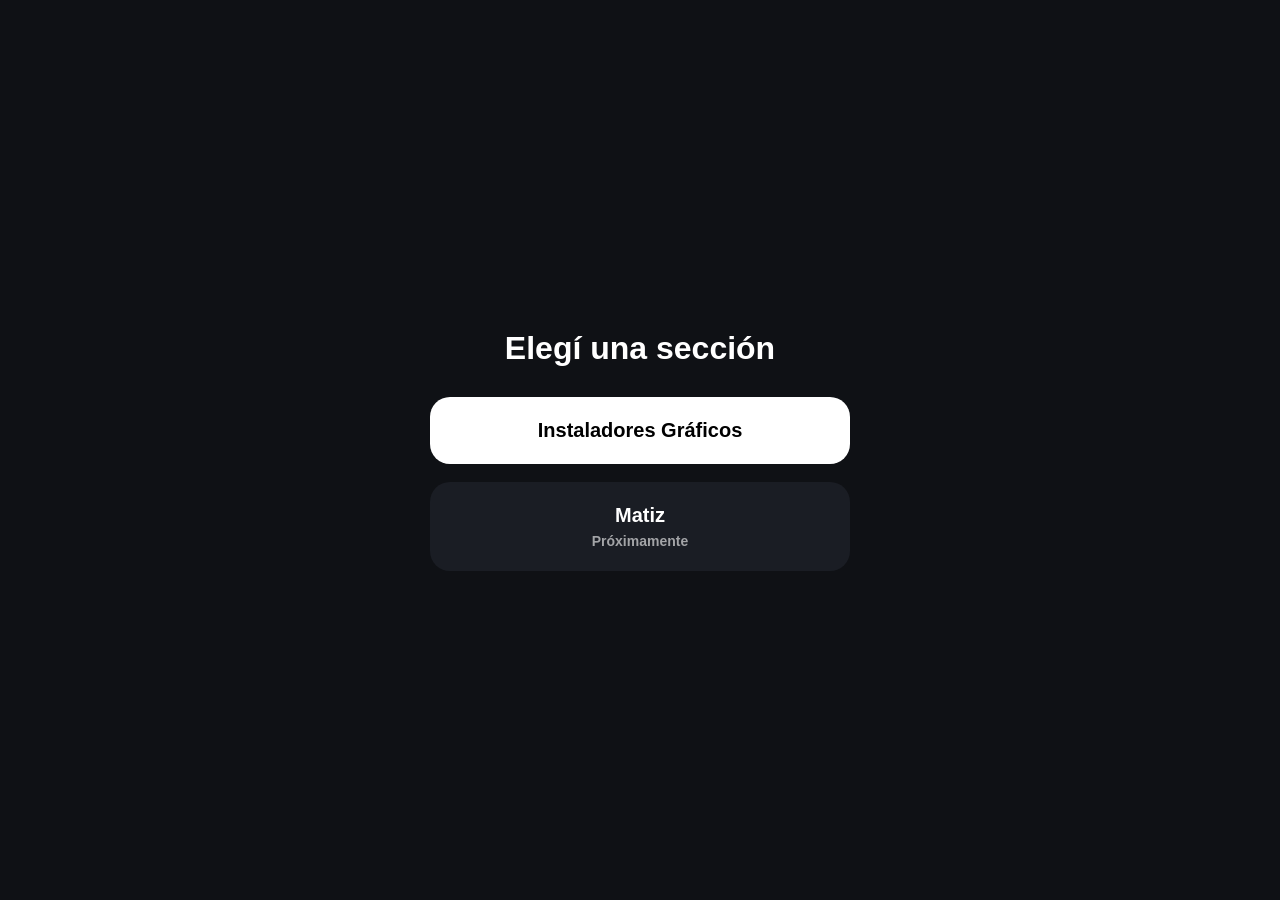
==== index.html @ 0dbf2899 "primer commit" ====
<!DOCTYPE html>

<html lang="es">

<head>

  <meta charset="UTF-8">

  <meta
    http-equiv="refresh"
    content="0; url=secciones/inicio/index.html"
  >

  <title>
    Redirigiendo...
  </title>

</head>

<body>

  Redirigiendo...

</body>

</html>
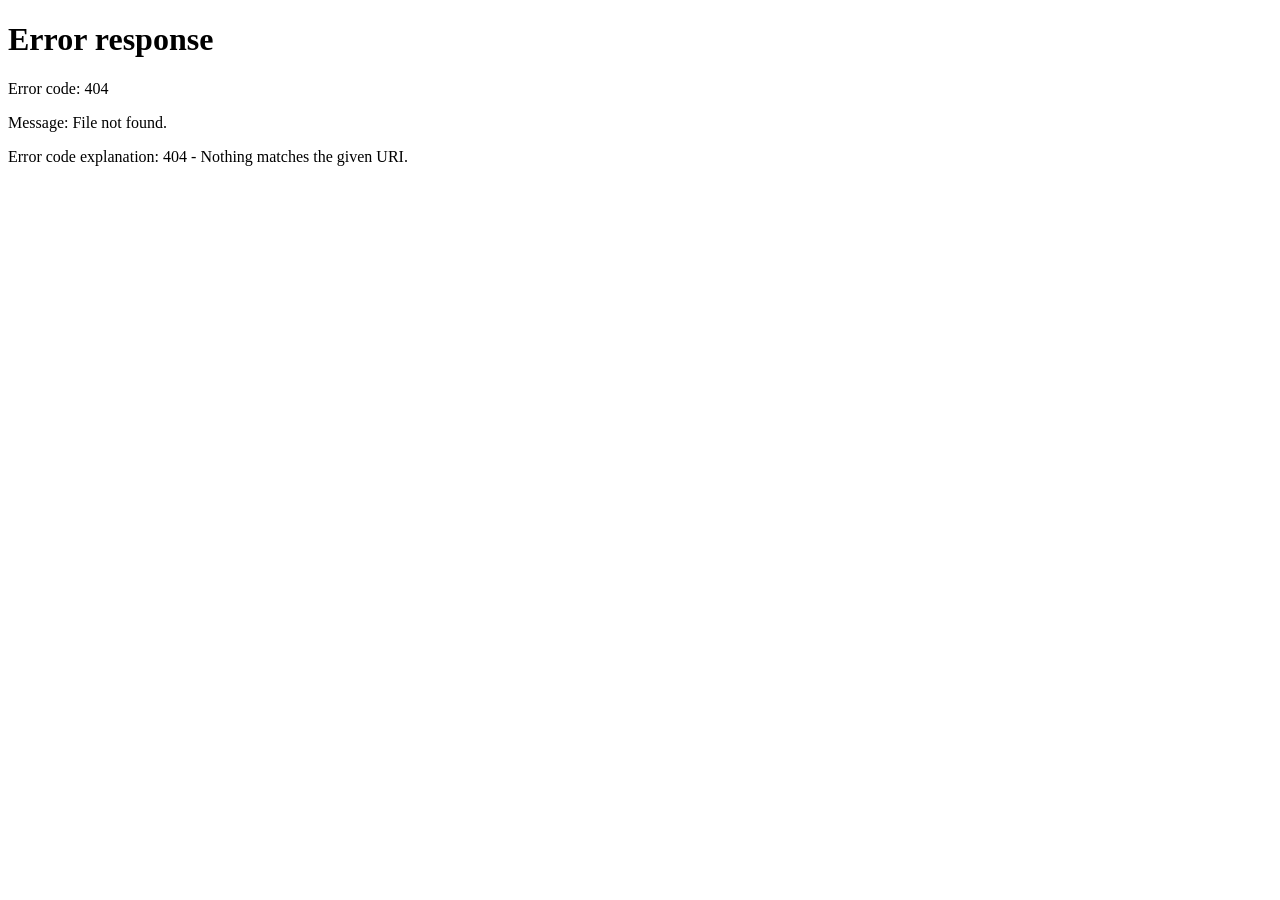
==== commit 6f66343a: "Add files via upload" ====
--- a/index.html
+++ b/index.html
@@ -1,26 +1,11 @@
-<!DOCTYPE html>
-
-<html lang="es">
-
-<head>
-
-  <meta charset="UTF-8">
-
-  <meta
-    http-equiv="refresh"
-    content="0; url=secciones/inicio/index.html"
-  >
-
-  <title>
-    Redirigiendo...
-  </title>
-
-</head>
-
-<body>
-
-  Redirigiendo...
-
-</body>
-
+<!DOCTYPE html>
+<html lang="es">
+<head>
+<meta charset="UTF-8">
+<meta http-equiv="refresh" content="0; url=corporeos/index.html">
+<title>Redireccionando...</title>
+</head>
+<body>
+Redireccionando...
+</body>
 </html>
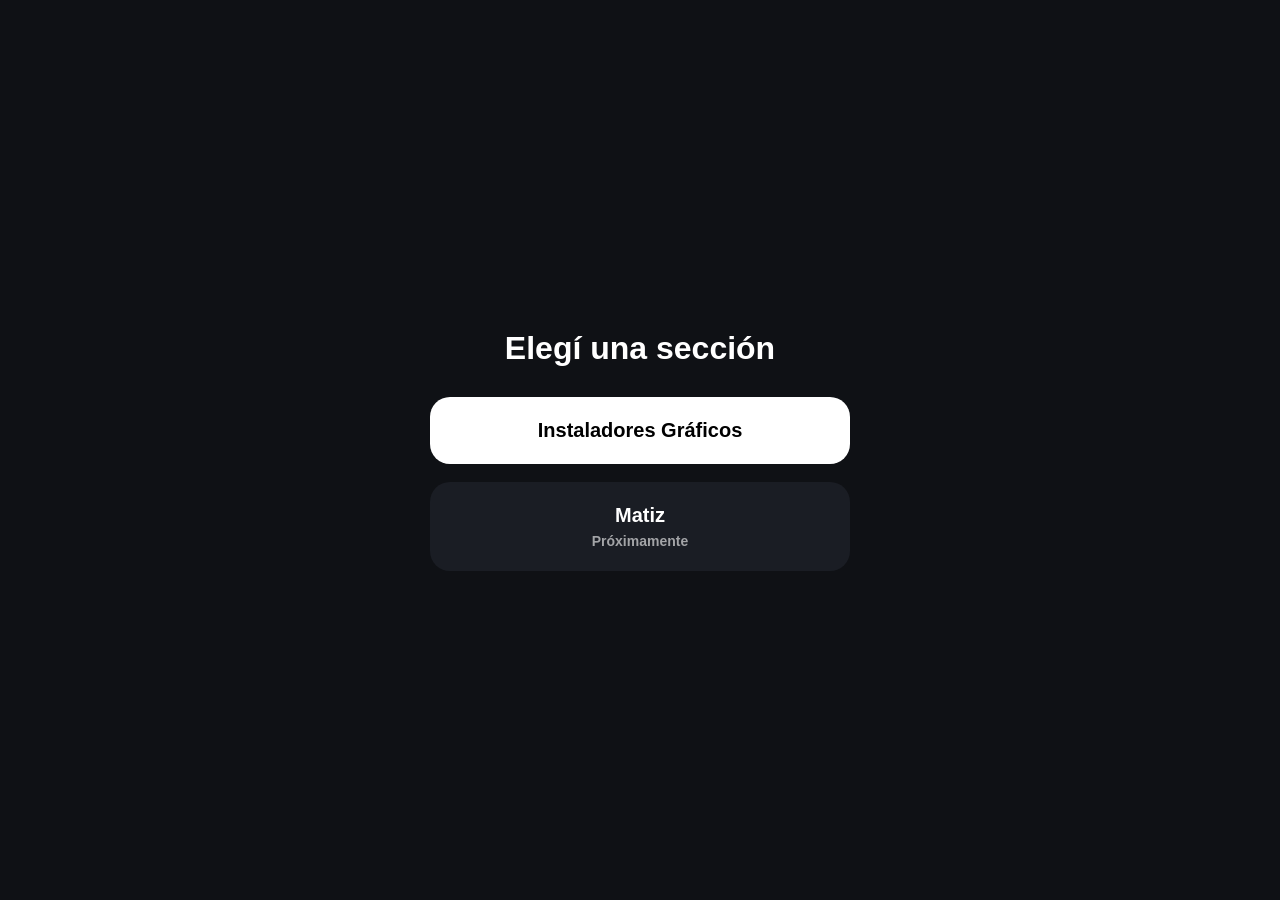
==== commit a79b477a: "Add files via upload" ====
--- a/index.html
+++ b/index.html
@@ -1,11 +1,26 @@
 <!DOCTYPE html>
+
 <html lang="es">
+
 <head>
-<meta charset="UTF-8">
-<meta http-equiv="refresh" content="0; url=corporeos/index.html">
-<title>Redireccionando...</title>
+
+  <meta charset="UTF-8">
+
+  <meta
+    http-equiv="refresh"
+    content="0; url=secciones/inicio/index.html"
+  >
+
+  <title>
+    Redirigiendo...
+  </title>
+
 </head>
+
 <body>
-Redireccionando...
+
+  Redirigiendo...
+
 </body>
+
 </html>
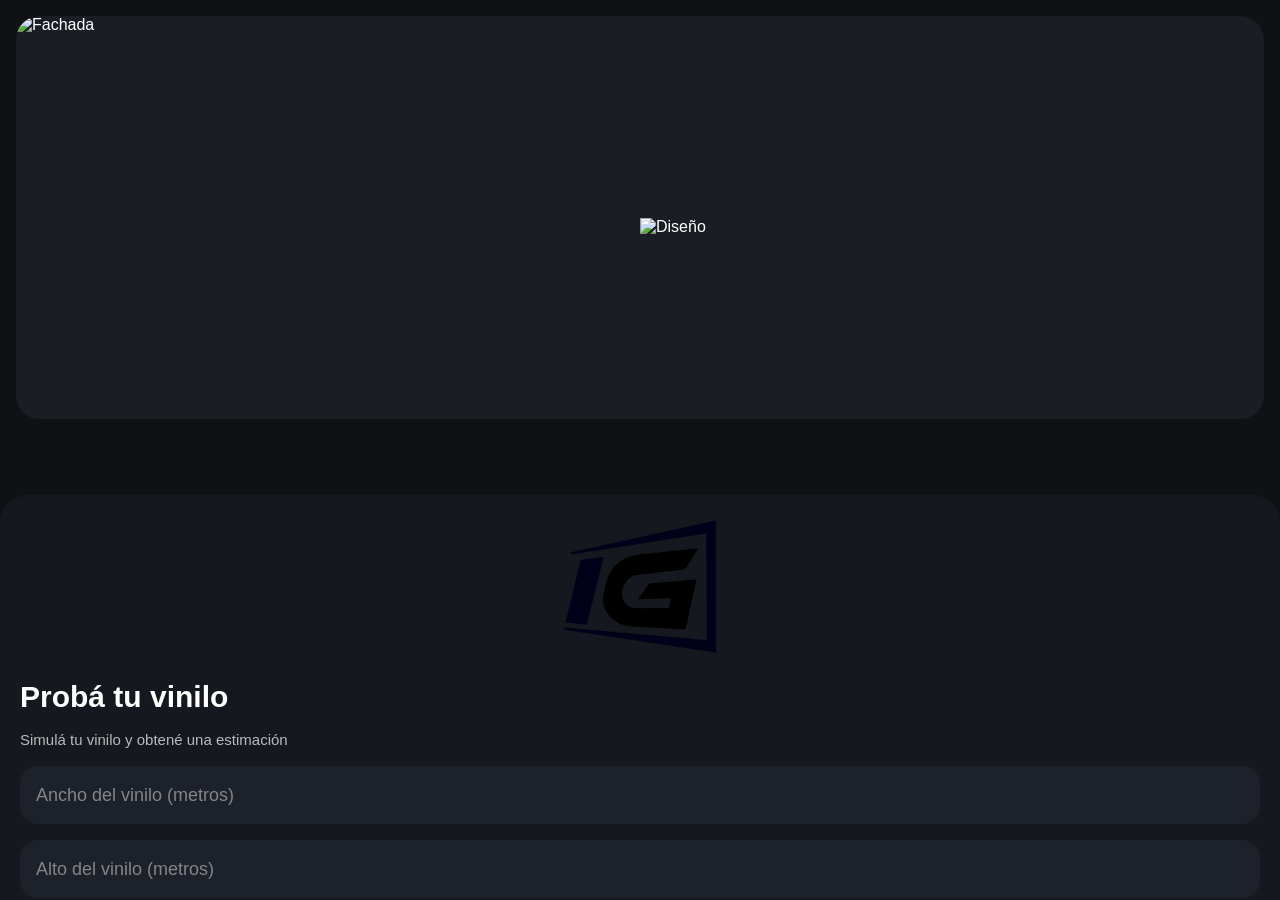
==== commit c629894d: "Add files via upload" ====
--- a/index.html
+++ b/index.html
@@ -1,25 +1,248 @@
 <!DOCTYPE html>
-
 <html lang="es">
 
 <head>
 
-  <meta charset="UTF-8">
+  <meta charset="UTF-8" />
 
   <meta
-    http-equiv="refresh"
-    content="0; url=secciones/inicio/index.html"
-  >
-
-  <title>
-    Redirigiendo...
-  </title>
+    name="viewport"
+    content="width=device-width, initial-scale=1.0"
+  />
+
+  <title>Vinilos</title>
+
+  <link
+    rel="stylesheet"
+    href="styles.css"
+  />
+
+  <link
+    rel="icon"
+    href="../../../assets/logos/logo.png"
+    type="image/png"
+  />
 
 </head>
 
 <body>
 
-  Redirigiendo...
+  <main class="pantalla">
+
+    <!-- PREVIEW -->
+
+    <section class="preview">
+
+      <div class="contenedorPreview">
+
+        <img
+          id="imagenFachada"
+          class="imagenFachada"
+          src=""
+          alt="Fachada"
+        />
+
+        <img
+          id="imagenvinilo"
+          class="imagenvinilo"
+          src=""
+          alt="Diseño"
+        />
+
+      </div>
+
+    </section>
+
+    <!-- PANEL -->
+
+    <section class="panel">
+
+      <img
+        src="../../../assets/logos/logo.png"
+        alt="Logo"
+        class="logoEmpresa"
+      />
+
+      <h1 class="titulo">
+        Probá tu vinilo
+      </h1>
+
+      <p class="subtitulo">
+        Simulá tu vinilo y obtené una estimación
+      </p>
+
+      <!-- ANCHO -->
+
+      <input
+        type="number"
+        id="anchoLona"
+        class="inputTexto"
+        placeholder="Ancho del vinilo (metros)"
+      />
+
+      <!-- ALTO -->
+
+      <input
+        type="number"
+        id="altoLona"
+        class="inputTexto"
+        placeholder="Alto del vinilo (metros)"
+      />
+
+      <!-- FOTO FACHADA -->
+
+      <input
+        type="file"
+        id="inputFotoFachada"
+        accept="image/*"
+        hidden
+      />
+
+      <button
+        id="botonSubirFoto"
+        class="botonPrincipal"
+      >
+        Subir foto de fachada
+      </button>
+
+      <!-- DISEÑO -->
+
+      <input
+        type="file"
+        id="inputDiseno"
+        accept="image/*"
+        hidden
+      />
+
+      <button
+        id="botonSubirDiseno"
+        class="botonPrincipal"
+      >
+        Subir diseño de vinilo
+      </button>
+
+      <!-- TAMAÑO -->
+
+      <div class="grupoBotones">
+
+        <button
+          id="botonMenos"
+          class="botonControl"
+        >
+          −
+        </button>
+
+        <button
+          id="botonMas"
+          class="botonControl"
+        >
+          +
+        </button>
+
+      </div>
+
+      <!-- ROTACIÓN -->
+
+      <div class="grupoBotones">
+
+        <button
+          id="rotarIzquierda"
+          class="botonControl"
+        >
+          ↺
+        </button>
+
+        <button
+          id="rotarDerecha"
+          class="botonControl"
+        >
+          ↻
+        </button>
+
+      </div>
+
+      <!-- POSICIÓN -->
+
+      <div class="controlesPosicion">
+
+        <button
+          id="moverArriba"
+          class="botonDireccion"
+        >
+          ↑
+        </button>
+
+        <div class="filaHorizontal">
+
+          <button
+            id="moverIzquierda"
+            class="botonDireccion"
+          >
+            ←
+          </button>
+
+          <button
+            id="moverDerecha"
+            class="botonDireccion"
+          >
+            →
+          </button>
+
+        </div>
+
+        <button
+          id="moverAbajo"
+          class="botonDireccion"
+        >
+          ↓
+        </button>
+
+      </div>
+
+      <!-- CONTACTO -->
+
+      <div class="grupoContacto">
+
+        <button
+          class="botonInstagram"
+          id="botonInstagram"
+        >
+          📷 Ver trabajos
+        </button>
+
+        <button
+          class="botonWhatsapp"
+          id="botonWhatsapp"
+        >
+          Recibir asesoramiento sin costo
+        </button>
+
+      </div>
+
+      <!-- RESULTADOS -->
+
+      <div class="resultadoCotizacion">
+
+        <p id="metrosCuadrados">
+          Metros cuadrados: —
+        </p>
+
+        <p id="precioEstimado">
+          Estimación: —
+        </p>
+
+        <p id="viatico">
+          Incluye instalación y materiales
+        </p>
+
+      </div>
+
+    </section>
+
+  </main>
+
+  <script src="calculos.js"></script>
+  <script src="app.js"></script>
 
 </body>
 
--- a/styles.css
+++ b/styles.css
@@ -0,0 +1,552 @@
+@font-face {
+    font-family: "Inlanders";
+    src: url("../../../assets/tipografias/inlanders.otf");
+}
+
+@font-face {
+    font-family: "Montserrat";
+    src: url("../../../assets/tipografias/montserrat.ttf");
+}
+
+@font-face {
+    font-family: "Sono";
+    src: url("../../../assets/tipografias/sono.ttf");
+}
+
+
+/* =========================
+   RESET
+========================= */
+
+*{
+  margin:0;
+  padding:0;
+  box-sizing:border-box;
+}
+
+html,
+body{
+
+  width:
+    100%;
+
+  height:
+    100%;
+
+  overflow:
+    hidden;
+
+  background:
+    #0f1115;
+
+  color:
+    white;
+
+  font-family:
+    Arial,
+    sans-serif;
+}
+
+
+/* =========================
+   PANTALLA
+========================= */
+
+.pantalla{
+
+  width:
+    100%;
+
+  height:
+    100vh;
+
+  display:
+    flex;
+
+  flex-direction:
+    column;
+
+  overflow:
+    hidden;
+}
+
+
+/* =========================
+   PREVIEW
+========================= */
+
+.preview{
+
+  width:
+    100%;
+
+  height:
+    55vh;
+
+  padding:
+    16px;
+
+  flex-shrink:
+    0;
+
+  display:
+    flex;
+
+  flex-direction:
+    column;
+
+  gap:
+    10px;
+}
+
+.contenedorPreview{
+
+  width:
+    100%;
+
+  height:
+    calc(100% - 60px);
+
+  position:
+    relative;
+
+  overflow:
+    hidden;
+
+  border-radius:
+    24px;
+
+  background:
+    #1a1d24;
+
+  display:
+    flex;
+
+  align-items:
+    center;
+
+  justify-content:
+    center;
+}
+
+
+/* =========================
+   FOTO
+========================= */
+
+.imagenFachada{
+
+  width:
+    100%;
+
+  height:
+    100%;
+
+  object-fit:
+    contain;
+
+  position:
+    absolute;
+
+  inset:
+    0;
+}
+
+/* =========================
+   PANEL
+========================= */
+
+.panel{
+
+  flex:
+    1;
+
+  background:
+    #15181e;
+
+  border-top-left-radius:
+    28px;
+
+  border-top-right-radius:
+    28px;
+
+  padding:
+    24px 20px 32px;
+
+  overflow-y:
+    auto;
+
+  display:
+    flex;
+
+  flex-direction:
+    column;
+
+  gap:
+    16px;
+}
+
+
+/* =========================
+   TEXTOS
+========================= */
+
+.titulo{
+
+  font-size:
+    30px;
+
+  line-height:
+    1.1;
+}
+
+.subtitulo{
+
+  font-size:
+    15px;
+
+  line-height:
+    1.4;
+
+  opacity:
+    0.7;
+}
+
+
+/* =========================
+   INPUTS
+========================= */
+
+.inputTexto,
+select{
+
+  width:
+    100%;
+
+  min-height:
+    58px;
+
+  border:
+    none;
+
+  border-radius:
+    18px;
+
+  padding:
+    16px;
+
+  background:
+    #1d2129;
+
+  color:
+    white;
+
+  font-size:
+    18px;
+
+  outline:
+    none;
+}
+
+.inputTexto::placeholder{
+
+  color:
+    rgba(255,255,255,0.45);
+}
+
+
+/* =========================
+   BOTONES
+========================= */
+
+.botonPrincipal,
+.botonWhatsapp,
+.botonControl{
+
+  width:
+    100%;
+
+  min-height:
+    58px;
+
+  border:
+    none;
+
+  border-radius:
+    18px;
+
+  padding:
+    16px;
+
+  font-size:
+    18px;
+
+  font-weight:
+    bold;
+
+  cursor:
+    pointer;
+
+  transition:
+    0.15s;
+}
+
+.botonPrincipal:active,
+.botonWhatsapp:active,
+.botonControl:active,
+.botonDireccion:active{
+
+  transform:
+    scale(0.98);
+}
+
+
+/* =========================
+   FOTO
+========================= */
+
+.botonPrincipal{
+
+  background:
+    white;
+
+  color:
+    black;
+}
+
+
+/* =========================
+   WHATSAPP
+========================= */
+
+.botonWhatsapp{
+
+  background:
+    #25D366;
+
+  color:
+    white;
+}
+
+
+/* =========================
+   TAMAÑO
+========================= */
+
+.grupoBotones{
+
+  display:
+    flex;
+
+  gap:
+    10px;
+}
+
+.botonControl{
+
+  flex:
+    1;
+
+  background:
+    #222733;
+
+  color:
+    white;
+
+  font-size:
+    22px;
+}
+
+
+/* =========================
+   POSICION
+========================= */
+
+.controlesPosicion{
+
+  display:
+    flex;
+
+  flex-direction:
+    column;
+
+  align-items:
+    center;
+
+  gap:
+    10px;
+}
+
+.filaHorizontal{
+
+  display:
+    flex;
+
+  gap:
+    10px;
+}
+
+
+.botonDireccion{
+
+  width:
+    70px;
+
+  height:
+    70px;
+
+  border:
+    none;
+
+  border-radius:
+    18px;
+
+  background:
+    #222733;
+
+  color:
+    white;
+
+  font-size:
+    28px;
+
+  font-weight:
+    bold;
+
+  cursor:
+    pointer;
+}
+/* =========================
+   RESULTADO COTIZACION
+========================= */
+
+.resultadoCotizacion{
+
+  background:#1d2129;
+
+  border-radius:18px;
+
+  padding:18px;
+
+  display:flex;
+
+  flex-direction:column;
+
+  gap:10px;
+}
+
+.resultadoCotizacion p{
+
+  margin:0;
+
+  color:white;
+
+  font-size:16px;
+
+  line-height:1.4;
+}
+/* =========================
+   LOGO
+========================= */
+
+.logoEmpresa{
+
+  width:
+    180px;
+
+  max-width:
+    80%;
+
+  align-self:
+    center;
+
+  margin-bottom:
+    10px;
+}
+/* =========================
+   CONTACTO
+========================= */
+
+.grupoContacto{
+
+  display:
+    flex;
+
+  gap:
+    10px;
+}
+
+.botonInstagram{
+
+  width:
+    35%;
+
+  min-height:
+    58px;
+
+  border:
+    none;
+
+  border-radius:
+    18px;
+
+  background:
+    #222733;
+
+  color:
+    white;
+
+  font-size:
+    16px;
+
+  font-weight:
+    bold;
+
+  cursor:
+    pointer;
+}
+
+.botonWhatsapp{
+
+  width:
+    65%;
+}
+/* =========================
+   vinilo
+========================= */
+
+.imagenvinilo{
+
+  position:
+    absolute;
+
+  top:
+    50%;
+
+  left:
+    50%;
+
+  width:
+    220px;
+
+  max-width:
+    none;
+
+  z-index:
+    2;
+
+  transform-origin:
+    center center;
+}
+
+/* =========================
+   INPUTS OCULTOS
+========================= */
+
+#inputFotoFachada,
+#inputDiseno{
+
+  display:
+    none;
+}
+
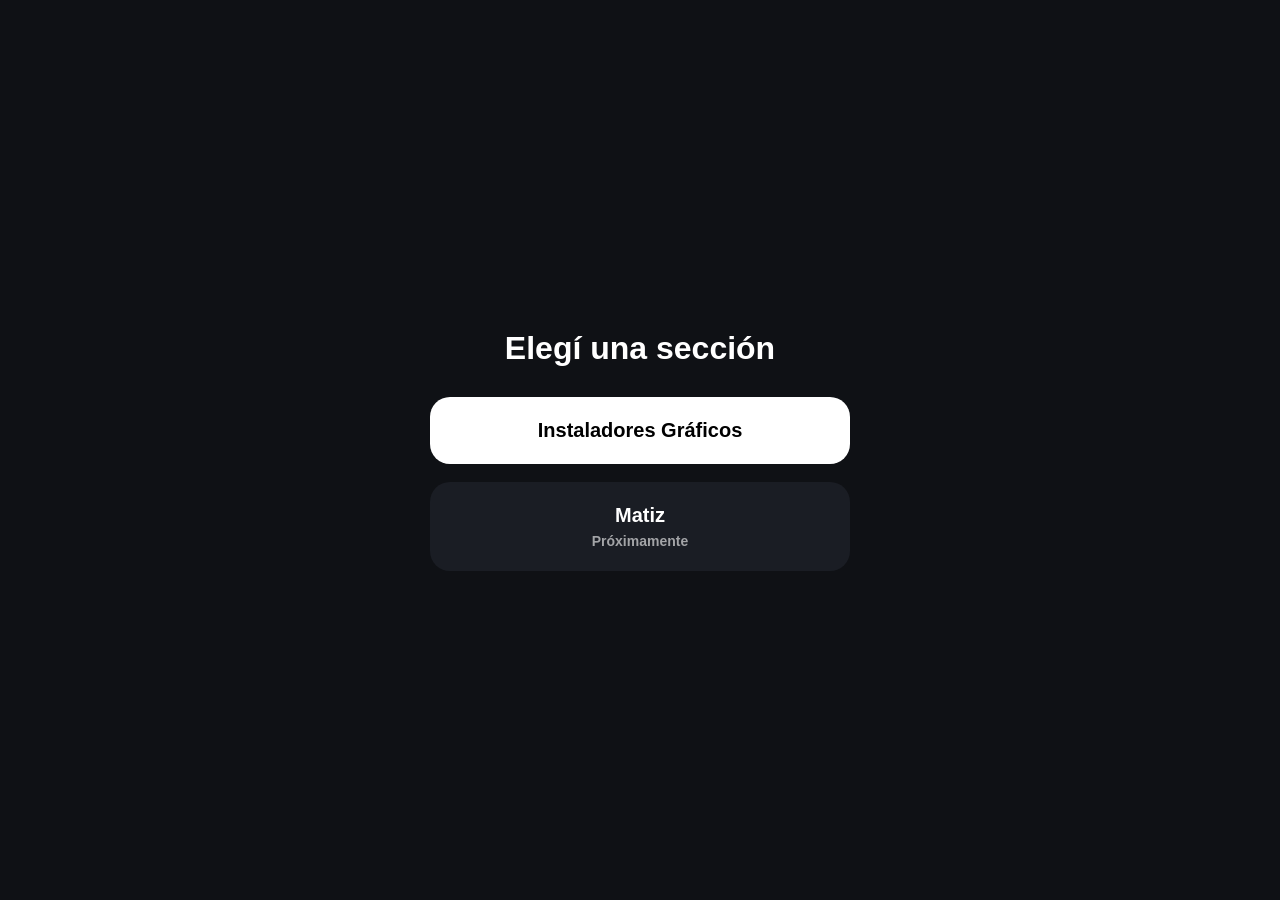
==== commit 1593c525: "Add files via upload" ====
--- a/index.html
+++ b/index.html
@@ -1,248 +1,25 @@
 <!DOCTYPE html>
+
 <html lang="es">
 
 <head>
 
-  <meta charset="UTF-8" />
+  <meta charset="UTF-8">
 
   <meta
-    name="viewport"
-    content="width=device-width, initial-scale=1.0"
-  />
+    http-equiv="refresh"
+    content="0; url=secciones/inicio/index.html"
+  >
 
-  <title>Vinilos</title>
-
-  <link
-    rel="stylesheet"
-    href="styles.css"
-  />
-
-  <link
-    rel="icon"
-    href="../../../assets/logos/logo.png"
-    type="image/png"
-  />
+  <title>
+    Redirigiendo...
+  </title>
 
 </head>
 
 <body>
 
-  <main class="pantalla">
-
-    <!-- PREVIEW -->
-
-    <section class="preview">
-
-      <div class="contenedorPreview">
-
-        <img
-          id="imagenFachada"
-          class="imagenFachada"
-          src=""
-          alt="Fachada"
-        />
-
-        <img
-          id="imagenvinilo"
-          class="imagenvinilo"
-          src=""
-          alt="Diseño"
-        />
-
-      </div>
-
-    </section>
-
-    <!-- PANEL -->
-
-    <section class="panel">
-
-      <img
-        src="../../../assets/logos/logo.png"
-        alt="Logo"
-        class="logoEmpresa"
-      />
-
-      <h1 class="titulo">
-        Probá tu vinilo
-      </h1>
-
-      <p class="subtitulo">
-        Simulá tu vinilo y obtené una estimación
-      </p>
-
-      <!-- ANCHO -->
-
-      <input
-        type="number"
-        id="anchoLona"
-        class="inputTexto"
-        placeholder="Ancho del vinilo (metros)"
-      />
-
-      <!-- ALTO -->
-
-      <input
-        type="number"
-        id="altoLona"
-        class="inputTexto"
-        placeholder="Alto del vinilo (metros)"
-      />
-
-      <!-- FOTO FACHADA -->
-
-      <input
-        type="file"
-        id="inputFotoFachada"
-        accept="image/*"
-        hidden
-      />
-
-      <button
-        id="botonSubirFoto"
-        class="botonPrincipal"
-      >
-        Subir foto de fachada
-      </button>
-
-      <!-- DISEÑO -->
-
-      <input
-        type="file"
-        id="inputDiseno"
-        accept="image/*"
-        hidden
-      />
-
-      <button
-        id="botonSubirDiseno"
-        class="botonPrincipal"
-      >
-        Subir diseño de vinilo
-      </button>
-
-      <!-- TAMAÑO -->
-
-      <div class="grupoBotones">
-
-        <button
-          id="botonMenos"
-          class="botonControl"
-        >
-          −
-        </button>
-
-        <button
-          id="botonMas"
-          class="botonControl"
-        >
-          +
-        </button>
-
-      </div>
-
-      <!-- ROTACIÓN -->
-
-      <div class="grupoBotones">
-
-        <button
-          id="rotarIzquierda"
-          class="botonControl"
-        >
-          ↺
-        </button>
-
-        <button
-          id="rotarDerecha"
-          class="botonControl"
-        >
-          ↻
-        </button>
-
-      </div>
-
-      <!-- POSICIÓN -->
-
-      <div class="controlesPosicion">
-
-        <button
-          id="moverArriba"
-          class="botonDireccion"
-        >
-          ↑
-        </button>
-
-        <div class="filaHorizontal">
-
-          <button
-            id="moverIzquierda"
-            class="botonDireccion"
-          >
-            ←
-          </button>
-
-          <button
-            id="moverDerecha"
-            class="botonDireccion"
-          >
-            →
-          </button>
-
-        </div>
-
-        <button
-          id="moverAbajo"
-          class="botonDireccion"
-        >
-          ↓
-        </button>
-
-      </div>
-
-      <!-- CONTACTO -->
-
-      <div class="grupoContacto">
-
-        <button
-          class="botonInstagram"
-          id="botonInstagram"
-        >
-          📷 Ver trabajos
-        </button>
-
-        <button
-          class="botonWhatsapp"
-          id="botonWhatsapp"
-        >
-          Recibir asesoramiento sin costo
-        </button>
-
-      </div>
-
-      <!-- RESULTADOS -->
-
-      <div class="resultadoCotizacion">
-
-        <p id="metrosCuadrados">
-          Metros cuadrados: —
-        </p>
-
-        <p id="precioEstimado">
-          Estimación: —
-        </p>
-
-        <p id="viatico">
-          Incluye instalación y materiales
-        </p>
-
-      </div>
-
-    </section>
-
-  </main>
-
-  <script src="calculos.js"></script>
-  <script src="app.js"></script>
+  Redirigiendo...
 
 </body>
 
